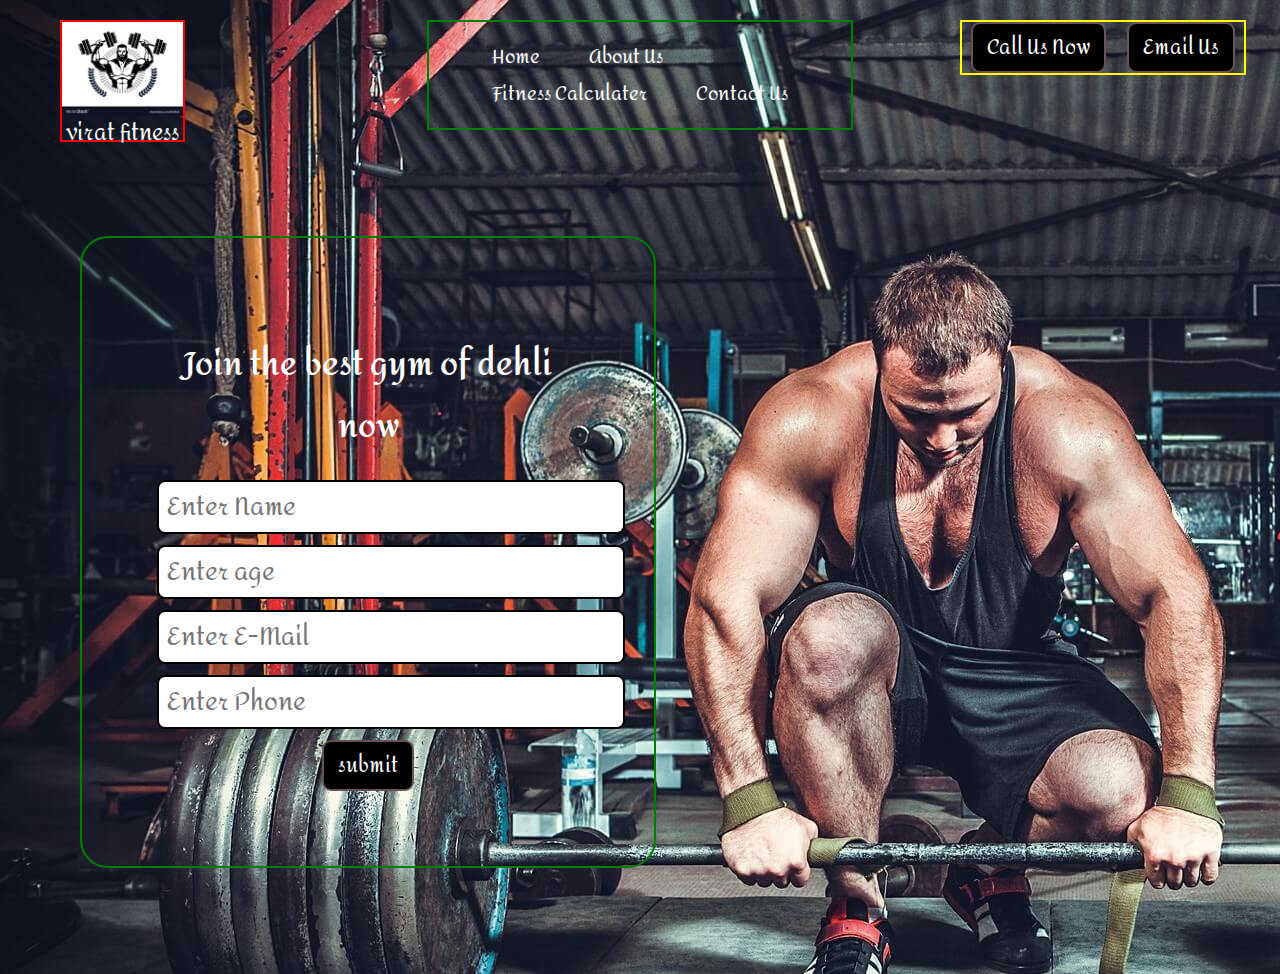
==== index.html @ 36dd3676 "page name changed" ====
<!DOCTYPE html>
<html lang="en">
  <head>
    <meta charset="UTF-8" />
    <meta http-equiv="X-UA-Compatible" content="IE=edge" />
    <meta name="viewport" content="width=device-width, initial-scale=1.0" />
    <link rel="stylesheet" href="css/style.css" />
    <title style="font-family: Amita, cursive">virat fitness</title>
  </head>
  <body>
    <header class="header">
      <!-- left box for logo -->
      <div class="left">
        <img src="asset/images/gym.png" alt="" />
        <div>virat fitness</div>
      </div>
      <!-- mid box for navbar -->
      <div class="mid">
        <ul class="navbar">
          <li><a href="#" class="active"> Home</a></li>
          <li><a href="#">About Us</a></li>
          <li><a href="#">Fitness Calculater</a></li>
          <li><a href="#">Contact Us</a></li>
        </ul>
      </div>
      <!-- right box for buttons -->
      <div class="right">
        <button class="btn">Call Us Now</button>
        <button class="btn">Email Us</button>
      </div>
    </header>
    <div class="container">
      <form>
        <h1>Join the best gym of dehli now</h1>
        <div class="form-group">
          <input type="text" placeholder="Enter Name" />
        </div>
        <div class="form-group">
          <input type="number" placeholder="Enter age" />
        </div>
        <div class="form-group">
          <input type="email" placeholder="Enter E-Mail" />
        </div>
        <div class="form-group">
          <input type="phone" placeholder="Enter Phone" />
        </div>
        <button class="btn">submit</button>
      </form>
    </div>
  </body>
</html>
---- css/style.css ----
@import url("https://fonts.googleapis.com/css2?family=Amita&display=swap");
body {
  font-family: "Amita", cursive;
  color: #fff;
  margin: 0px;
  padding: 0px;
  background: url("../asset/images/gym.jpg");
  background-repeat: no-repeat;
}
.left {
  display: inline-block;
  border: 2px solid red;
  position: absolute;
  left: 60px;
  top: 20px;
}
.left img {
  width: 121px;
}
.left div {
  text-align: center;
  line-height: 14px;
  font-size: 22px;
  font-family: "Amita", cursive;
}
.left img div {
  height: 2px;
}
.left:hover {
  background-color: green;
  cursor: pointer;
}
.mid {
  display: block;
  width: 33%;
  margin: 20px auto;
  border: 2px solid green;
}
.navbar {
  display: inline-block;
}
.navbar li {
  display: inline-block;
  font-size: 19px;
}
.navbar li a {
  color: #fff;
  text-decoration: none;
  padding: 34px 23px;
}
.navbar li a:hover {
  text-decoration: underline;
  color: #117961;
}
.right {
  display: inline-block;
  border: 2px solid yellow;
  position: absolute;
  right: 34px;
  top: 20px;
}
.btn {
  margin: 0px 9px;
  background-color: black;
  color: #fff;
  padding: 4px 14px;
  border: 2px solid rgb(102, 84, 84);
  border-radius: 9px;
  font-size: 20px;
  cursor: pointer;
  font-family: "Amita", cursive;
}
.btn:hover {
  background-color: #117961;
}
.container {
  border: 2px solid green;
  margin: 106px 80px;
  padding: 75px 75px;
  width: 33%;
  border-radius: 28px;
  font-family: "Amita", cursive;
}
.form-group input {
  display: block;
  width: 448px;
  padding: 1px 8px;
  border: 2px solid black;
  margin: 11px auto;
  font-size: 25px;
  border-radius: 8px;
  font-family: "Amita", cursive;
}
.container form {
  text-align: center;
}
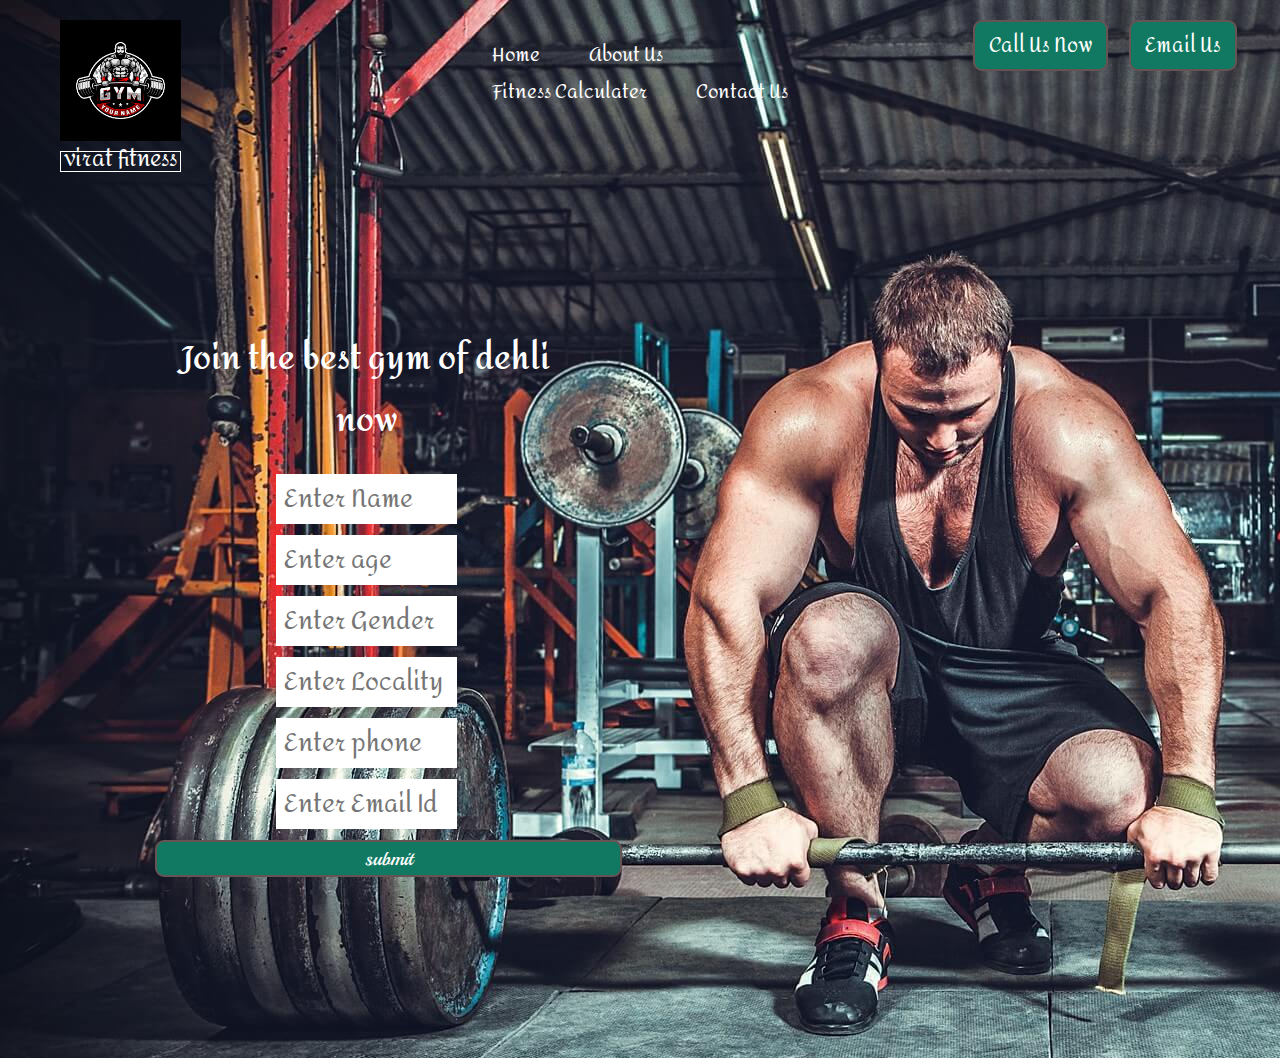
==== commit 09d87ba2: "form added" ====
--- a/index.html
+++ b/index.html
@@ -17,10 +17,33 @@
       <!-- mid box for navbar -->
       <div class="mid">
         <ul class="navbar">
-          <li><a href="#" class="active"> Home</a></li>
-          <li><a href="#">About Us</a></li>
-          <li><a href="#">Fitness Calculater</a></li>
-          <li><a href="#">Contact Us</a></li>
+          <li>
+            <a
+              href=" https://viratrawat51.github.io/tour-travel-agra/index.html"
+              class="active"
+              target="_blank"
+              >Home</a
+            >
+          </li>
+          <li>
+            <a
+              href="https://viratrawat51.github.io/restaurant-website/index.html"
+              target="_blank"
+              >About Us</a
+            >
+          </li>
+          <li>
+            <a href="https://www.pexels.com/search/gym/" target="_blank"
+              >Fitness Calculater</a
+            >
+          </li>
+          <li>
+            <a
+              href="https://www.pexels.com/search/india%20flag/"
+              target="_blank"
+              >Contact Us</a
+            >
+          </li>
         </ul>
       </div>
       <!-- right box for buttons -->
@@ -36,15 +59,21 @@
           <input type="text" placeholder="Enter Name" />
         </div>
         <div class="form-group">
-          <input type="number" placeholder="Enter age" />
+          <input type="text" placeholder="Enter age" />
         </div>
         <div class="form-group">
-          <input type="email" placeholder="Enter E-Mail" />
+          <input type="text" placeholder="Enter Gender" />
         </div>
         <div class="form-group">
-          <input type="phone" placeholder="Enter Phone" />
+          <input type="text" placeholder="Enter Locality" />
         </div>
-        <button class="btn">submit</button>
+        <div class="form-group">
+          <input type="phone" placeholder="Enter phone" />
+        </div>
+        <div class="form-group">
+          <input type="email" placeholder="Enter Email Id" />
+        </div>
+        <button class="btn2">submit</button>
       </form>
     </div>
   </body>
--- a/css/style.css
+++ b/css/style.css
@@ -1,15 +1,15 @@
 @import url("https://fonts.googleapis.com/css2?family=Amita&display=swap");
+@import url("https://fonts.googleapis.com/css2?family=Playball&display=swap");
 body {
   font-family: "Amita", cursive;
   color: #fff;
   margin: 0px;
   padding: 0px;
   background: url("../asset/images/gym.jpg");
-  background-repeat: no-repeat;
+  background-repeat: repeat;
 }
 .left {
   display: inline-block;
-  border: 2px solid red;
   position: absolute;
   left: 60px;
   top: 20px;
@@ -22,6 +22,8 @@
   line-height: 14px;
   font-size: 22px;
   font-family: "Amita", cursive;
+  border: 1px solid white;
+  height: 19px;
 }
 .left img div {
   height: 2px;
@@ -34,7 +36,6 @@
   display: block;
   width: 33%;
   margin: 20px auto;
-  border: 2px solid green;
 }
 .navbar {
   display: inline-block;
@@ -54,7 +55,6 @@
 }
 .right {
   display: inline-block;
-  border: 2px solid yellow;
   position: absolute;
   right: 34px;
   top: 20px;
@@ -69,12 +69,21 @@
   font-size: 20px;
   cursor: pointer;
   font-family: "Amita", cursive;
+  background-color: #117961;
 }
-.btn:hover {
+.btn2 {
+  width: 467px;
+  background-color: black;
+  color: #fff;
+  padding: 4px 14px;
+  border: 2px solid rgb(102, 84, 84);
+  border-radius: 9px;
+  font-size: 20px;
+  cursor: pointer;
+  font-family: "Playball", cursive;
   background-color: #117961;
 }
 .container {
-  border: 2px solid green;
   margin: 106px 80px;
   padding: 75px 75px;
   width: 33%;
@@ -83,12 +92,12 @@
 }
 .form-group input {
   display: block;
-  width: 448px;
+  width: 165px;
   padding: 1px 8px;
   border: 2px solid black;
   margin: 11px auto;
   font-size: 25px;
-  border-radius: 8px;
+  border: 10px;
   font-family: "Amita", cursive;
 }
 .container form {
